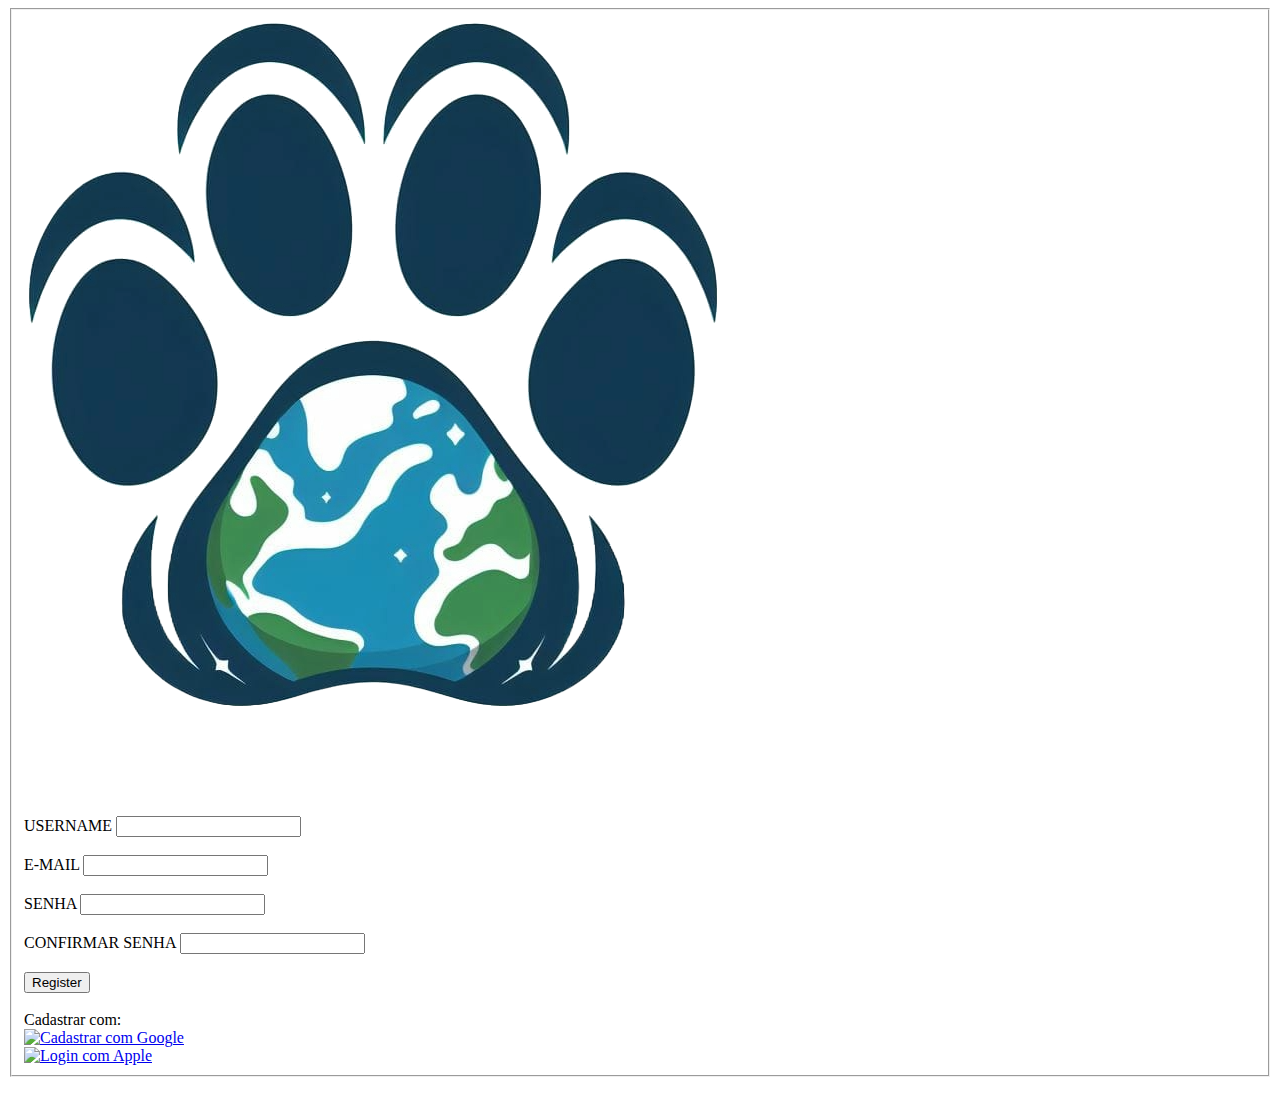
==== cadastro.html @ cb40bfd5 "Update" ====
<!DOCTYPE html>
<html lang="pt-br">
<head>
    <meta charset="UTF-8">
    <meta name="viewport" content="width=device-width, initial-scale=1.0">
    <title>Cadastro</title>
    <link rel="stylesheet" href="assets/css/cadastro/cadastro.css">
</head>
<body>
    <div class="box">
        <form action="">
            <fieldset>
                <div id="logofoda">
                    <img src="assets/img/Logo PNG.png" alt="">
                </div>
                <h2>‎</h2>
                <br>
                <br>
                <div class="inputBox">
                    <span class="nomezin">USERNAME</span>
                    <input type="text" name="username" id="username" class="inputUser" required title="Username">
                </div>
                <br>
                <div class="inputBox">
                    <span class="nomezin">E-MAIL</span>
                    <input type="email" name="email" id="email" class="inputUser" required title="E-mail">
                </div>
                <br>
                <div class="inputBox">
                    <span class="nomezin">SENHA</span>
                    <input type="password" name="senha" id="senha" class="inputUser" required title="Senha">
                </div>
                <br>
                <div class="inputBox">
                    <span class="nomezin">CONFIRMAR SENHA</span>
                    <input type="password" name="confirmarsenha" id="confirmarsenha" class="inputUser" required title="Confirmar Senha">
                </div>
                <br>
                <div class="submitbox">
                    <input type="submit" name="Log in" id="submit"
                    value="Register" onclick="OnSubmit()">
                </div>
                <br>
                <div>
                    <div class="downinputs"><span id="downputsforgot" href="#">Cadastrar com:</span></div>
                    </div>
                <div class="loginforms">
                    <div><a href="#"><img class="fotos" src="assets/img/google.png" alt="Cadastrar com Google" title="Cadastrar com Google"></a></div>
                    <div><a href="#"><img id="apple" class="fotos" src="assets/img/apple.png" alt="Login com Apple" title="Login com Apple"></a></div>
                </div>
            </fieldset>
            <br>
        </form>
    </div>
</body>
</html>
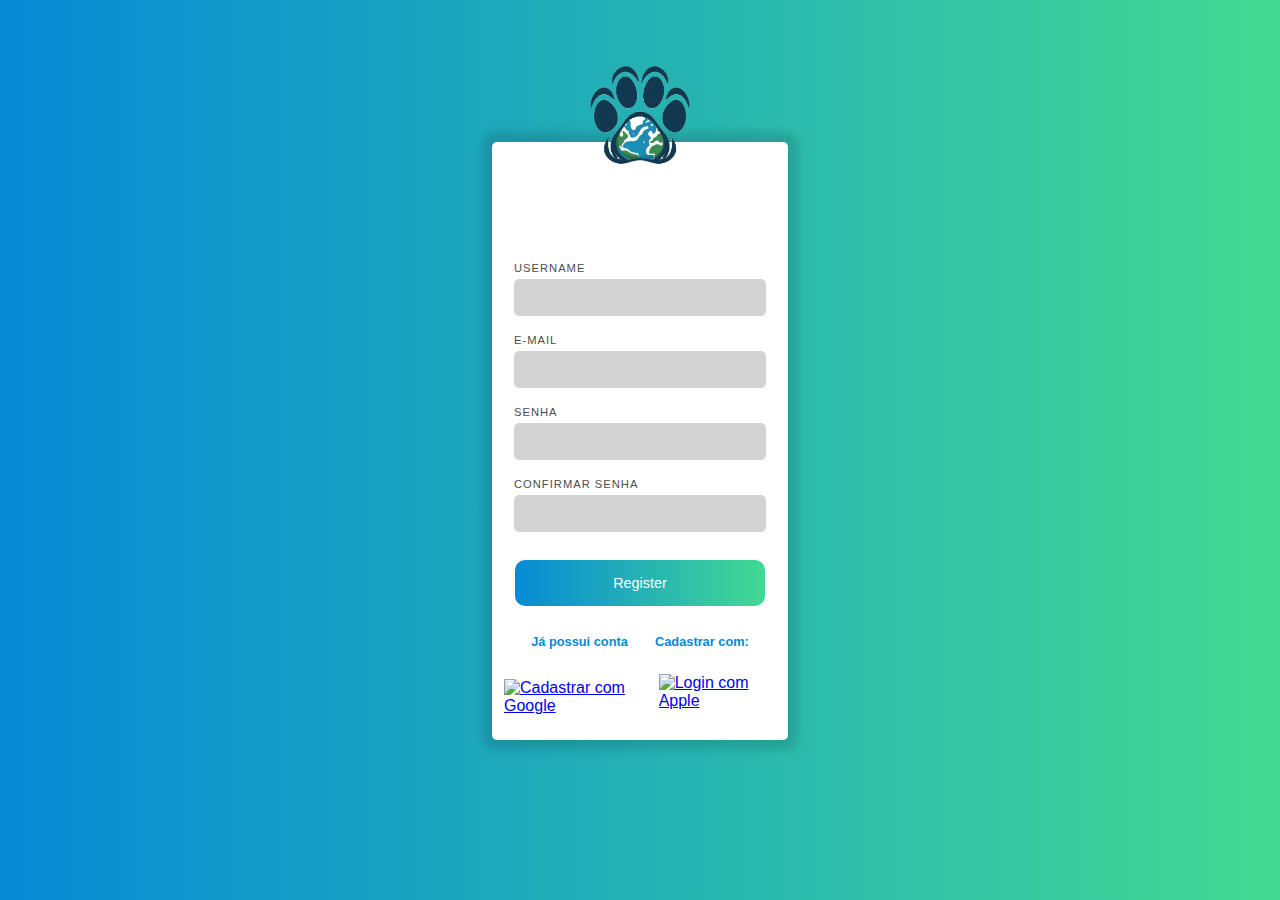
==== commit 72196bd0: "Update" ====
--- a/cadastro.html
+++ b/cadastro.html
@@ -42,7 +42,7 @@
                 </div>
                 <br>
                 <div>
-                    <div class="downinputs"><span id="downputsforgot" href="#">Cadastrar com:</span></div>
+                    <div class="downinputs"><a  id="downputsforgot" href="#">Já possui conta</a><span id="downputsforgot" href="#">Cadastrar com:</span></div>
                     </div>
                 <div class="loginforms">
                     <div><a href="#"><img class="fotos" src="assets/img/google.png" alt="Cadastrar com Google" title="Cadastrar com Google"></a></div>
--- a/assets/css/cadastro/cadastro.css
+++ b/assets/css/cadastro/cadastro.css
@@ -0,0 +1,126 @@
+body {
+    font-family: Arial, Helvetica, sans-serif;
+    background-image: linear-gradient(to right, #068ad6, #43d993);
+    display: flex;
+    align-items: center;
+    justify-content: center;
+    flex-direction: row;
+    width: 100vw;
+    height: 100vh;
+    margin: auto;
+}
+
+.box {
+    max-width: 300px;
+    min-width: 300px;
+}
+
+#logofoda {
+    position: absolute;
+    top: 13%;
+    left: 50%;
+    transform: translate(-50%, -50%);
+}
+
+#logofoda img {
+    width: 100px;
+}
+
+fieldset {
+    background-color: white;
+    border: none;
+    border-radius: 5px;
+    box-shadow: 0px 0px 10px 10px rgba(0, 0, 0, 0.13);
+}
+
+fieldset h2 {
+    color: #068ad6;
+    padding-left: 20px;
+    padding-top: 10px;
+}
+
+.nomezin {
+    color: rgb(78, 77, 77);
+    letter-spacing: 1px;
+    font-size: .7em;
+    margin-bottom: 5px;
+}
+
+.inputBox {
+    margin: 0px 10px;
+    display: flex;
+    flex-direction: column;
+    border: none;
+}
+
+.inputUser {
+    background-color: rgb(211, 211, 211);
+    border-radius: 5px;
+    padding: 10px;
+    border: none;
+    outline: #068ad6;
+    font-size: 15px;
+}
+
+.submitbox {
+    display: flex;
+    align-items: center;
+    align-content: center;
+    justify-content: center;
+    margin: 10px 0;
+}
+
+#submit {
+    background-image: linear-gradient(to right, #068ad6, #43d993);
+    border: none;
+    padding: 15px;
+    border-radius: 10px;
+    cursor: pointer;
+    color: white;
+    font-size: .9em;
+    width: 250px;
+    transition: .5s ease;
+}
+
+#submit:hover {
+    color: white;
+    background-image: linear-gradient(to right, #057bbe, #38bb7e);
+    transition: .5s ease;
+}
+
+.downinputs {
+    display: flex;
+    align-items: center;
+    justify-content: space-evenly;
+}
+
+#downputsforgot {
+    font-weight: bold;
+    font-size: .8em;
+    color: #068ad6;
+    text-decoration: none;
+    margin-bottom: 20px;
+}
+
+.loginforms {
+    margin-top: 10px;
+    margin-bottom: 10px;
+    display: flex;
+    flex-direction: row;
+    justify-content: space-evenly;
+}
+
+.fotos {
+    width: 25px;
+    transition: all .5s;
+    margin-bottom: 5px;
+}
+
+.fotos:hover {
+    transition: all .5s;
+    transform: scale(1.3);
+}
+
+#apple {
+    margin-top: -5px;
+}